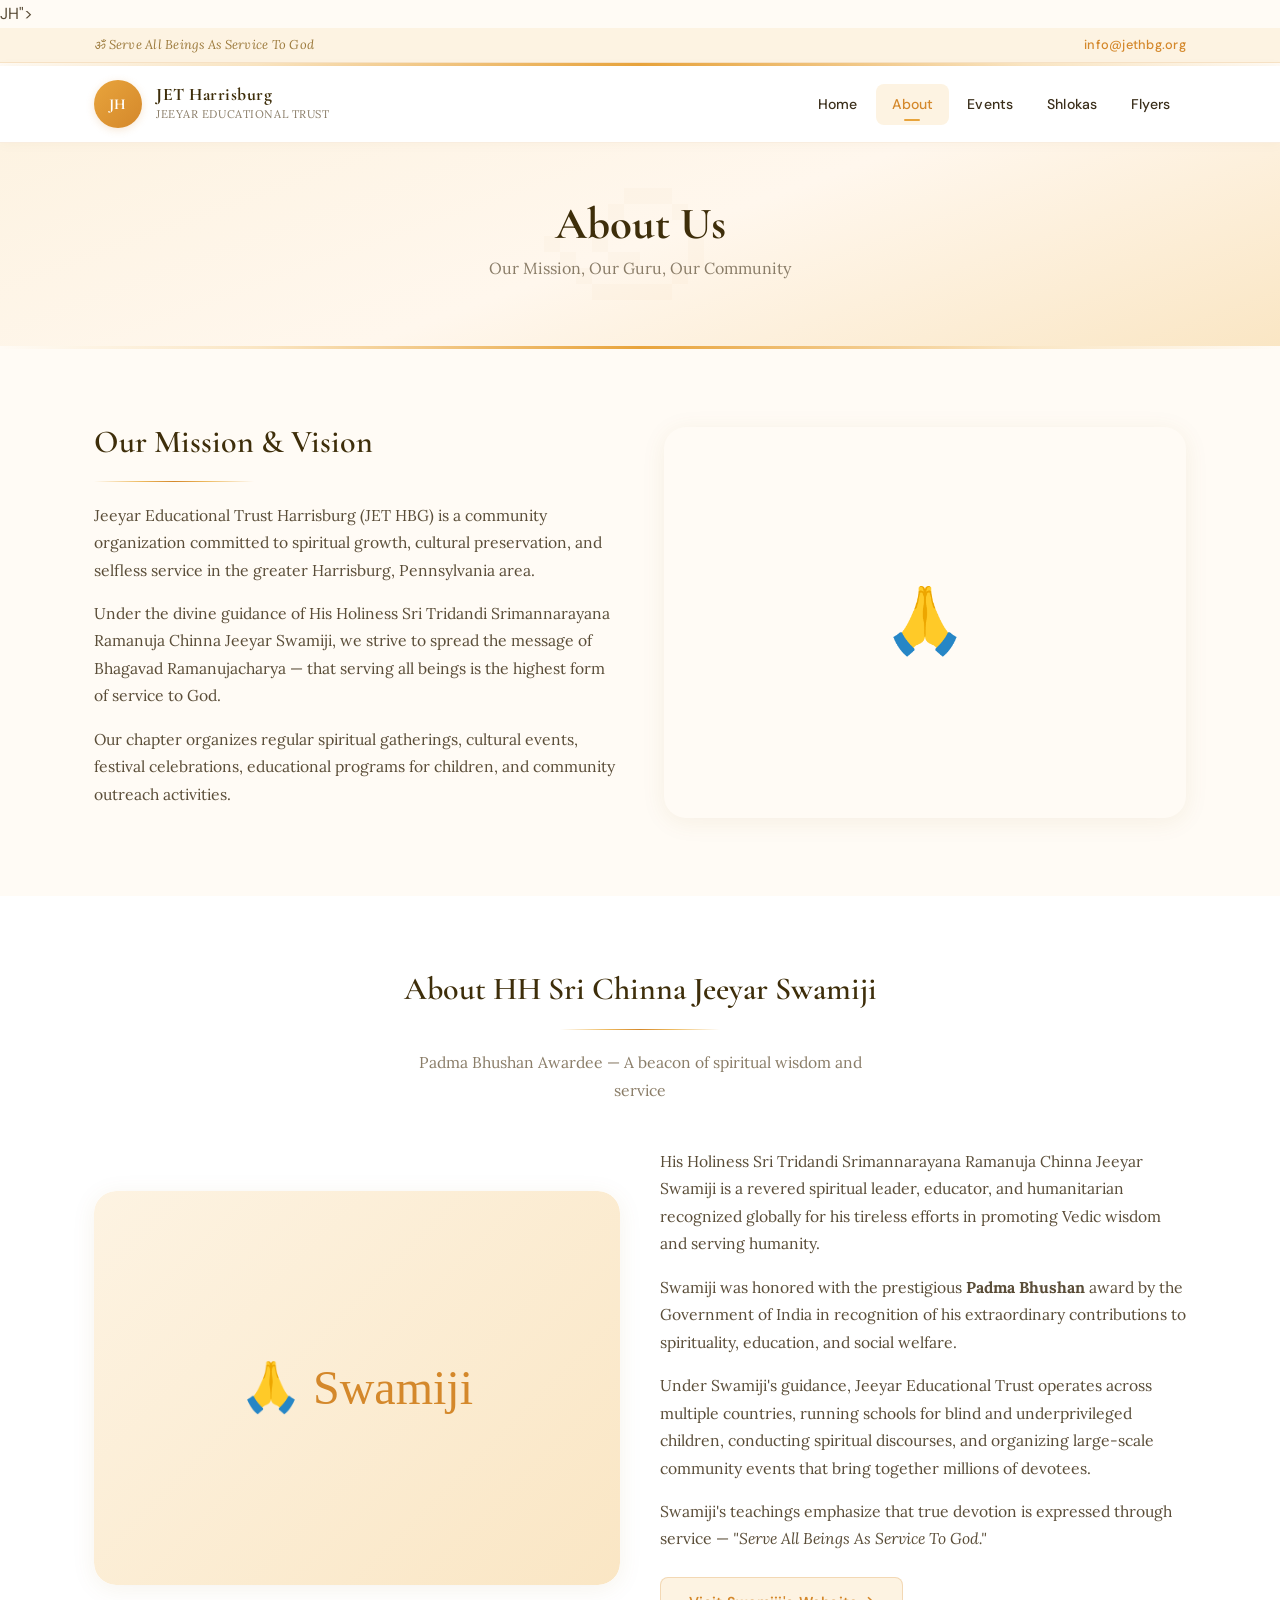
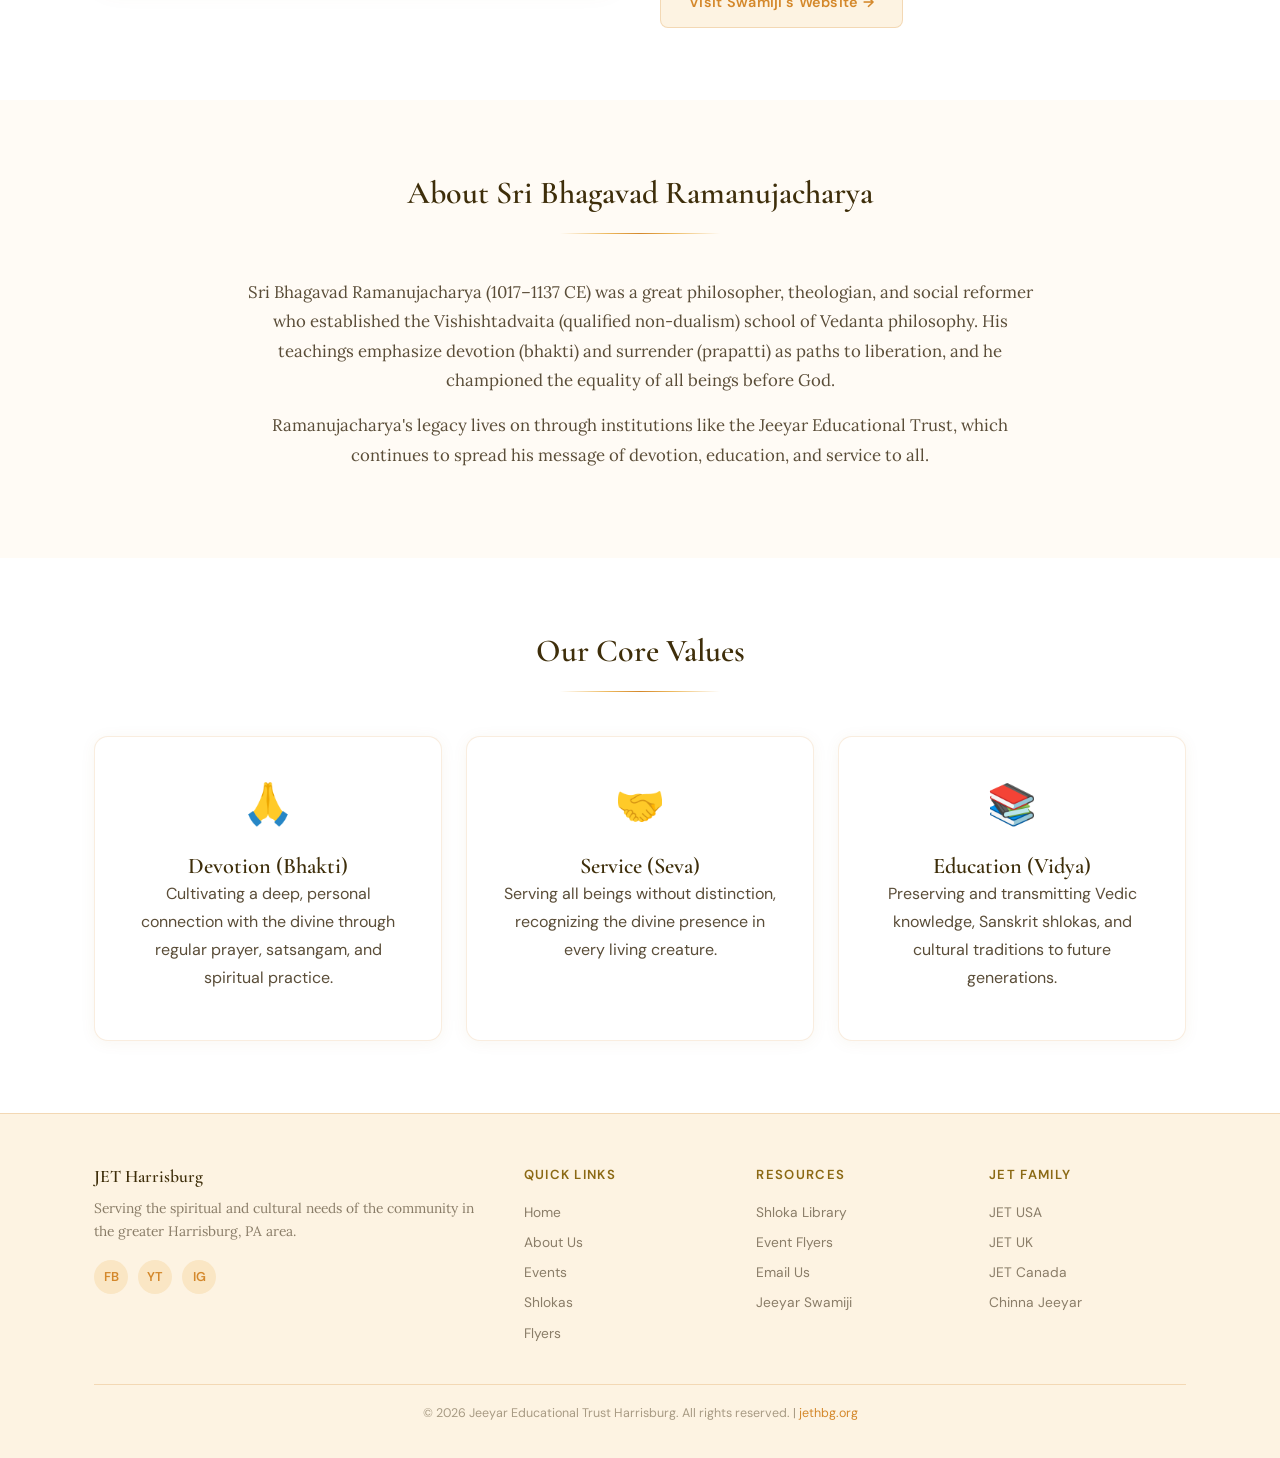
==== pages/about.html @ eadcd4f1 "init with initial code" ====
<!DOCTYPE html>
<html lang="en">
<head>
  <meta charset="UTF-8">
  <meta name="viewport" content="width=device-width, initial-scale=1.0">
  <title>About Us — JET Harrisburg</title>
  <meta name="description" content="Learn about Jeeyar Educational Trust Harrisburg, our mission, vision, and the teachings of HH Sri Chinna Jeeyar Swamiji.">
  <link rel="stylesheet" href="../css/style.css">
  <link rel="icon" href="data:image/svg+xml,<svg xmlns='http://www.w3.org/2000/svg' viewBox='0 0 32 32'><circle cx='16' cy='16' r='16' fill='%23D4882B'/><text x='16' y='22' text-anchor='middle' fill='white' font-size='16' font-family='serif' font-weight='bold'>JH</text></svg>"><circle cx='16' cy='16' r='16' fill='%236B1527'/><text x='16' y='22' text-anchor='middle' fill='%23E8C547' font-size='16' font-family='serif' font-weight='bold'>JH</text></svg>">
</head>
<body>

  <!-- Top Bar -->
  <div class="top-bar">
    <div class="container">
      <span class="tagline">ॐ Serve All Beings As Service To God</span>
      <span><a href="mailto:info@jethbg.org">info@jethbg.org</a></span>
    </div>
  </div>
  <div class="ornament-border"></div>

  <!-- Header -->
  <header class="site-header">
    <div class="header-inner">
      <a href="../index.html" class="logo-group">
        <div class="logo-icon">JH</div>
        <div class="logo-text">
          <h1>JET Harrisburg</h1>
          <p class="logo-subtitle">Jeeyar Educational Trust</p>
        </div>
      </a>
      <nav class="main-nav">
        <a href="../index.html">Home</a>
        <a href="about.html" class="active">About</a>
        <a href="events.html">Events</a>
        <a href="shlokas.html">Shlokas</a>
        <a href="flyers.html">Flyers</a>
      </nav>
      <button class="hamburger" aria-label="Menu">
        <span></span><span></span><span></span>
      </button>
    </div>
  </header>

  <!-- Page Header -->
  <section class="page-header">
    <h1>About Us</h1>
    <p>Our Mission, Our Guru, Our Community</p>
  </section>
  <div class="ornament-border"></div>

  <!-- About Content -->
  <section class="section">
    <div class="container">
      <div class="about-layout fade-in">
        <div class="about-text">
          <h2>Our Mission &amp; Vision</h2>
          <div class="ornament-border-thin" style="margin-left:0;"></div>
          <p>Jeeyar Educational Trust Harrisburg (JET HBG) is a community organization committed to spiritual growth, cultural preservation, and selfless service in the greater Harrisburg, Pennsylvania area.</p>
          <p>Under the divine guidance of His Holiness Sri Tridandi Srimannarayana Ramanuja Chinna Jeeyar Swamiji, we strive to spread the message of Bhagavad Ramanujacharya — that serving all beings is the highest form of service to God.</p>
          <p>Our chapter organizes regular spiritual gatherings, cultural events, festival celebrations, educational programs for children, and community outreach activities.</p>
        </div>
        <div class="about-image">
          <div style="width:100%; aspect-ratio:4/3; background: linear-gradient(135deg, var(--saffron-pale), var(--gold-pale)); display:flex; align-items:center; justify-content:center; font-size:4rem; border-radius: var(--radius-lg);">🙏</div>
        </div>
      </div>
    </div>
  </section>

  <!-- About Swamiji -->
  <section class="section section-alt">
    <div class="container">
      <div class="section-header fade-in">
        <h2>About HH Sri Chinna Jeeyar Swamiji</h2>
        <div class="ornament-border-thin"></div>
        <p>Padma Bhushan Awardee — A beacon of spiritual wisdom and service</p>
      </div>
      <div class="about-layout fade-in" style="gap: 40px;">
        <div class="about-image" style="order: 0;">
          <div style="width:100%; aspect-ratio:4/3; background: linear-gradient(135deg, var(--saffron-pale), var(--saffron-glow)); display:flex; align-items:center; justify-content:center; color:var(--saffron); font-size:3rem; border-radius: var(--radius-lg); font-family:'Cinzel',serif;">🙏 Swamiji</div>
        </div>
        <div class="about-text">
          <p>His Holiness Sri Tridandi Srimannarayana Ramanuja Chinna Jeeyar Swamiji is a revered spiritual leader, educator, and humanitarian recognized globally for his tireless efforts in promoting Vedic wisdom and serving humanity.</p>
          <p>Swamiji was honored with the prestigious <strong>Padma Bhushan</strong> award by the Government of India in recognition of his extraordinary contributions to spirituality, education, and social welfare.</p>
          <p>Under Swamiji's guidance, Jeeyar Educational Trust operates across multiple countries, running schools for blind and underprivileged children, conducting spiritual discourses, and organizing large-scale community events that bring together millions of devotees.</p>
          <p>Swamiji's teachings emphasize that true devotion is expressed through service — <em>"Serve All Beings As Service To God."</em></p>
          <a href="https://chinnajeeyar.org/" target="_blank" rel="noopener" class="btn btn-secondary" style="margin-top: 8px;">Visit Swamiji's Website →</a>
        </div>
      </div>
    </div>
  </section>

  <!-- About Ramanujacharya -->
  <section class="section">
    <div class="container">
      <div class="section-header fade-in">
        <h2>About Sri Bhagavad Ramanujacharya</h2>
        <div class="ornament-border-thin"></div>
      </div>
      <div style="max-width: 800px; margin: 0 auto;" class="fade-in">
        <p style="font-family:'Lora',serif; font-size:1.05rem; text-align:center;">Sri Bhagavad Ramanujacharya (1017–1137 CE) was a great philosopher, theologian, and social reformer who established the Vishishtadvaita (qualified non-dualism) school of Vedanta philosophy. His teachings emphasize devotion (bhakti) and surrender (prapatti) as paths to liberation, and he championed the equality of all beings before God.</p>
        <p style="font-family:'Lora',serif; font-size:1.05rem; text-align:center;">Ramanujacharya's legacy lives on through institutions like the Jeeyar Educational Trust, which continues to spread his message of devotion, education, and service to all.</p>
      </div>
    </div>
  </section>

  <!-- Our Values -->
  <section class="section section-alt">
    <div class="container">
      <div class="section-header fade-in">
        <h2>Our Core Values</h2>
        <div class="ornament-border-thin"></div>
      </div>
      <div class="cards-grid">
        <div class="card fade-in" style="text-align:center; padding:32px;">
          <div style="font-size:2.5rem; margin-bottom:12px;">🙏</div>
          <h3>Devotion (Bhakti)</h3>
          <p>Cultivating a deep, personal connection with the divine through regular prayer, satsangam, and spiritual practice.</p>
        </div>
        <div class="card fade-in" style="text-align:center; padding:32px;">
          <div style="font-size:2.5rem; margin-bottom:12px;">🤝</div>
          <h3>Service (Seva)</h3>
          <p>Serving all beings without distinction, recognizing the divine presence in every living creature.</p>
        </div>
        <div class="card fade-in" style="text-align:center; padding:32px;">
          <div style="font-size:2.5rem; margin-bottom:12px;">📚</div>
          <h3>Education (Vidya)</h3>
          <p>Preserving and transmitting Vedic knowledge, Sanskrit shlokas, and cultural traditions to future generations.</p>
        </div>
      </div>
    </div>
  </section>

  <!-- Footer -->
  <footer class="site-footer">
    <div class="container">
      <div class="footer-grid">
        <div class="footer-brand">
          <h3>JET Harrisburg</h3>
          <p>Serving the spiritual and cultural needs of the community in the greater Harrisburg, PA area.</p>
          <div class="footer-social">
            <a href="#" title="Facebook">FB</a>
            <a href="#" title="YouTube">YT</a>
            <a href="#" title="Instagram">IG</a>
          </div>
        </div>
        <div class="footer-col">
          <h4>Quick Links</h4>
          <a href="../index.html">Home</a>
          <a href="about.html" class="active">About Us</a>
          <a href="events.html">Events</a>
          <a href="shlokas.html">Shlokas</a>
          <a href="flyers.html">Flyers</a>
        </div>
        <div class="footer-col">
          <h4>Resources</h4>
          <a href="shlokas.html">Shloka Library</a>
          <a href="flyers.html">Event Flyers</a>
          <a href="mailto:info@jethbg.org">Email Us</a>
          <a href="https://chinnajeeyar.org/" target="_blank" rel="noopener">Jeeyar Swamiji</a>
        </div>
        <div class="footer-col">
          <h4>JET Family</h4>
          <a href="https://jetusa.org" target="_blank" rel="noopener">JET USA</a>
          <a href="https://jetuk.org" target="_blank" rel="noopener">JET UK</a>
          <a href="https://www.jettoronto.org" target="_blank" rel="noopener">JET Canada</a>
          <a href="https://chinnajeeyar.org" target="_blank" rel="noopener">Chinna Jeeyar</a>
        </div>
      </div>
      <div class="footer-bottom">
        <p>&copy; 2026 Jeeyar Educational Trust Harrisburg. All rights reserved. | <a href="https://jethbg.org">jethbg.org</a></p>
      </div>
    </div>
  </footer>

  <script src="../js/main.js"></script>
</body>
</html>
---- css/style.css ----
/* ============================================
   JET HBG — Calm Saffron & Cream Theme
   Warm, peaceful, spiritual aesthetic
   ============================================ */

@import url('https://fonts.googleapis.com/css2?family=Cormorant+Garamond:ital,wght@0,400;0,500;0,600;0,700;1,400&family=Lora:ital,wght@0,400;0,500;0,600;1,400&family=DM+Sans:wght@400;500;600;700&display=swap');

/* --- CSS Variables --- */
:root {
  --saffron: #D4882B;
  --saffron-warm: #E8A43C;
  --saffron-soft: #EDB95E;
  --saffron-pale: #FDF3E2;
  --saffron-glow: #FAE6C4;
  --cream: #FFFBF5;
  --cream-warm: #FFF7ED;
  --cream-mid: #F5EDE0;
  --ivory: #FEFCF8;
  --sand: #E8DFD0;
  --brown-warm: #8B6914;
  --brown-soft: #9C7A3C;
  --brown-text: #5C4A1E;
  --brown-deep: #3E2E0A;
  --white: #FFFFFF;
  --text-dark: #3A2E1A;
  --text-body: #5A4D38;
  --text-muted: #8A7D68;
  --text-light: #A89B84;
  --border-light: rgba(212, 136, 43, 0.15);
  --border-sand: rgba(212, 136, 43, 0.25);
  --shadow-soft: 0 2px 16px rgba(140, 100, 30, 0.06);
  --shadow-card: 0 4px 24px rgba(140, 100, 30, 0.08);
  --shadow-elevated: 0 8px 40px rgba(140, 100, 30, 0.12);
  --radius-sm: 8px;
  --radius-md: 14px;
  --radius-lg: 22px;
  --transition: 0.3s cubic-bezier(0.4, 0, 0.2, 1);
}

/* --- Reset & Base --- */
*, *::before, *::after { box-sizing: border-box; margin: 0; padding: 0; }

html { scroll-behavior: smooth; font-size: 16px; }

body {
  font-family: 'DM Sans', sans-serif;
  color: var(--text-body);
  background: var(--cream);
  line-height: 1.75;
  -webkit-font-smoothing: antialiased;
}

h1, h2, h3, h4 {
  font-family: 'Cormorant Garamond', serif;
  color: var(--brown-deep);
  line-height: 1.3;
  font-weight: 600;
}

h1 { font-size: clamp(1.8rem, 4vw, 2.8rem); font-weight: 700; }
h2 { font-size: clamp(1.4rem, 3vw, 2rem); }
h3 { font-size: clamp(1.1rem, 2vw, 1.4rem); }

p { margin-bottom: 1rem; }

a {
  color: var(--saffron);
  text-decoration: none;
  transition: color var(--transition);
}
a:hover { color: var(--brown-warm); }

img { max-width: 100%; height: auto; display: block; }

.container {
  max-width: 1140px;
  margin: 0 auto;
  padding: 0 24px;
}

/* --- Decorative Border --- */
.ornament-border {
  height: 3px;
  background: linear-gradient(90deg,
    transparent 0%,
    var(--saffron-glow) 20%,
    var(--saffron-warm) 50%,
    var(--saffron-glow) 80%,
    transparent 100%
  );
}

.ornament-border-thin {
  height: 1px;
  background: linear-gradient(90deg,
    transparent 0%,
    var(--saffron-soft) 30%,
    var(--saffron) 50%,
    var(--saffron-soft) 70%,
    transparent 100%
  );
  margin: 1.2rem auto;
  max-width: 160px;
}

/* --- Top Bar --- */
.top-bar {
  background: var(--saffron-pale);
  color: var(--text-muted);
  font-size: 0.8rem;
  padding: 6px 0;
  letter-spacing: 0.02em;
  border-bottom: 1px solid var(--border-light);
}

.top-bar .container {
  display: flex;
  justify-content: space-between;
  align-items: center;
  flex-wrap: wrap;
  gap: 8px;
}

.top-bar a {
  color: var(--saffron);
  font-weight: 500;
}
.top-bar a:hover { color: var(--brown-warm); }

.top-bar .tagline {
  font-family: 'Lora', serif;
  font-style: italic;
  color: var(--brown-soft);
}

/* --- Header / Navigation --- */
.site-header {
  background: var(--white);
  border-bottom: 1px solid var(--border-light);
  position: sticky;
  top: 0;
  z-index: 1000;
  box-shadow: 0 1px 12px rgba(140, 100, 30, 0.04);
}

.header-inner {
  display: flex;
  align-items: center;
  justify-content: space-between;
  padding: 14px 24px;
  max-width: 1140px;
  margin: 0 auto;
}

.logo-group {
  display: flex;
  align-items: center;
  gap: 14px;
}

.logo-icon {
  width: 48px;
  height: 48px;
  background: linear-gradient(135deg, var(--saffron-warm), var(--saffron));
  border-radius: 50%;
  display: flex;
  align-items: center;
  justify-content: center;
  color: white;
  font-family: 'Cormorant Garamond', serif;
  font-weight: 700;
  font-size: 0.95rem;
  letter-spacing: 0.05em;
  flex-shrink: 0;
  box-shadow: 0 2px 8px rgba(212, 136, 43, 0.2);
}

.logo-text h1 {
  font-size: 1.1rem;
  color: var(--brown-deep);
  margin: 0;
  letter-spacing: 0.03em;
  line-height: 1.2;
}

.logo-text .logo-subtitle {
  font-family: 'Lora', serif;
  font-size: 0.7rem;
  color: var(--text-muted);
  margin: 0;
  letter-spacing: 0.05em;
  text-transform: uppercase;
}

/* Main Nav */
.main-nav { display: flex; align-items: center; gap: 2px; }

.main-nav a {
  font-size: 0.88rem;
  font-weight: 500;
  color: var(--text-dark);
  padding: 8px 16px;
  border-radius: var(--radius-sm);
  transition: all var(--transition);
  position: relative;
  letter-spacing: 0.01em;
}

.main-nav a:hover,
.main-nav a.active {
  color: var(--saffron);
  background: var(--saffron-pale);
}

.main-nav a.active::after {
  content: '';
  position: absolute;
  bottom: 4px;
  left: 50%;
  transform: translateX(-50%);
  width: 16px;
  height: 2px;
  background: var(--saffron-warm);
  border-radius: 2px;
}

/* Hamburger */
.hamburger {
  display: none;
  flex-direction: column;
  gap: 5px;
  cursor: pointer;
  background: none;
  border: none;
  padding: 8px;
  z-index: 1010;
}
.hamburger span {
  width: 24px;
  height: 2px;
  background: var(--brown-deep);
  border-radius: 2px;
  transition: all var(--transition);
}
.hamburger.open span:nth-child(1) { transform: rotate(45deg) translate(5px, 5px); }
.hamburger.open span:nth-child(2) { opacity: 0; }
.hamburger.open span:nth-child(3) { transform: rotate(-45deg) translate(5px, -5px); }

/* --- Hero Section --- */
.hero {
  background: linear-gradient(160deg, var(--saffron-pale) 0%, var(--cream-warm) 30%, var(--cream) 60%, var(--saffron-glow) 100%);
  position: relative;
  overflow: hidden;
  padding: 80px 0 90px;
  text-align: center;
}

.hero::before {
  content: '';
  position: absolute;
  inset: 0;
  background:
    radial-gradient(ellipse at 20% 40%, rgba(237, 185, 94, 0.15) 0%, transparent 60%),
    radial-gradient(ellipse at 80% 60%, rgba(212, 136, 43, 0.08) 0%, transparent 50%);
  pointer-events: none;
}

.hero::after {
  content: '꩜';
  position: absolute;
  top: 50%;
  left: 50%;
  transform: translate(-50%, -50%);
  font-size: 28rem;
  opacity: 0.025;
  color: var(--saffron);
  pointer-events: none;
}

.hero-content {
  position: relative;
  z-index: 2;
  max-width: 680px;
  margin: 0 auto;
}

.hero .greeting {
  font-family: 'Lora', serif;
  font-size: clamp(1rem, 2vw, 1.25rem);
  color: var(--saffron);
  margin-bottom: 8px;
  font-style: italic;
  letter-spacing: 0.06em;
  animation: fadeInDown 0.8s ease-out;
}

.hero h1 {
  color: var(--brown-deep);
  font-size: clamp(2rem, 5vw, 3rem);
  margin-bottom: 12px;
  animation: fadeInUp 0.8s ease-out 0.1s both;
}

.hero .subtitle {
  font-family: 'Lora', serif;
  font-size: clamp(0.92rem, 1.8vw, 1.1rem);
  color: var(--text-muted);
  margin-bottom: 32px;
  max-width: 520px;
  margin-left: auto;
  margin-right: auto;
  animation: fadeInUp 0.8s ease-out 0.2s both;
}

.hero-buttons {
  display: flex;
  gap: 14px;
  justify-content: center;
  flex-wrap: wrap;
  animation: fadeInUp 0.8s ease-out 0.35s both;
}

/* --- Buttons --- */
.btn {
  display: inline-flex;
  align-items: center;
  gap: 8px;
  padding: 12px 28px;
  border-radius: var(--radius-sm);
  font-weight: 600;
  font-size: 0.9rem;
  cursor: pointer;
  transition: all var(--transition);
  border: none;
  font-family: 'DM Sans', sans-serif;
  letter-spacing: 0.02em;
}

.btn-primary {
  background: linear-gradient(135deg, var(--saffron-warm), var(--saffron));
  color: white;
  box-shadow: 0 3px 14px rgba(212, 136, 43, 0.25);
}
.btn-primary:hover {
  transform: translateY(-2px);
  box-shadow: 0 6px 22px rgba(212, 136, 43, 0.35);
  color: white;
}

.btn-outline {
  background: transparent;
  color: var(--saffron);
  border: 1.5px solid var(--saffron-soft);
}
.btn-outline:hover {
  border-color: var(--saffron);
  background: var(--saffron-pale);
  color: var(--brown-warm);
}

.btn-secondary {
  background: var(--saffron-pale);
  color: var(--saffron);
  border: 1px solid var(--border-sand);
}
.btn-secondary:hover {
  background: var(--saffron-glow);
  color: var(--brown-warm);
  transform: translateY(-1px);
}

/* --- Section Styles --- */
.section {
  padding: 72px 0;
}

.section-alt {
  background: var(--white);
}

.section-header {
  text-align: center;
  margin-bottom: 44px;
}

.section-header h2 { margin-bottom: 4px; }

.section-header p {
  font-family: 'Lora', serif;
  color: var(--text-muted);
  font-size: 0.98rem;
  max-width: 480px;
  margin: 0 auto;
}

/* --- Cards Grid --- */
.cards-grid {
  display: grid;
  grid-template-columns: repeat(auto-fill, minmax(320px, 1fr));
  gap: 24px;
}

.card {
  background: var(--white);
  border-radius: var(--radius-md);
  overflow: hidden;
  box-shadow: var(--shadow-soft);
  transition: all var(--transition);
  border: 1px solid var(--border-light);
}

.card:hover {
  transform: translateY(-3px);
  box-shadow: var(--shadow-card);
}

.card-image-placeholder {
  width: 100%;
  height: 200px;
  background: linear-gradient(135deg, var(--saffron-pale), var(--cream-warm));
  display: flex;
  align-items: center;
  justify-content: center;
  color: var(--saffron-soft);
  font-size: 2.8rem;
}

.card-body {
  padding: 22px 24px 26px;
}

.card-date {
  font-size: 0.76rem;
  font-weight: 600;
  color: var(--saffron);
  text-transform: uppercase;
  letter-spacing: 0.07em;
  margin-bottom: 6px;
}

.card-body h3 { margin-bottom: 8px; font-size: 1.08rem; }

.card-body p {
  font-size: 0.88rem;
  color: var(--text-muted);
  margin-bottom: 14px;
  line-height: 1.65;
}

.card-link {
  font-weight: 600;
  font-size: 0.86rem;
  color: var(--saffron);
  display: inline-flex;
  align-items: center;
  gap: 4px;
}
.card-link:hover { gap: 8px; color: var(--brown-warm); }
.card-link::after { content: '→'; transition: inherit; }

/* --- Event Badge --- */
.event-badge {
  display: inline-block;
  background: var(--saffron-pale);
  color: var(--saffron);
  font-size: 0.7rem;
  font-weight: 700;
  padding: 3px 10px;
  border-radius: 20px;
  text-transform: uppercase;
  letter-spacing: 0.06em;
  margin-bottom: 8px;
  border: 1px solid var(--border-sand);
}

.event-badge.past {
  background: var(--cream-mid);
  color: var(--text-muted);
  border-color: var(--sand);
}

/* --- Shlokas / PDF Section --- */
.shloka-grid {
  display: grid;
  grid-template-columns: repeat(auto-fill, minmax(260px, 1fr));
  gap: 20px;
}

.shloka-card {
  background: var(--white);
  border: 1px solid var(--border-light);
  border-radius: var(--radius-md);
  padding: 24px;
  text-align: center;
  transition: all var(--transition);
}

.shloka-card:hover {
  border-color: var(--saffron-soft);
  box-shadow: var(--shadow-card);
  transform: translateY(-2px);
}

.shloka-icon {
  width: 54px;
  height: 54px;
  margin: 0 auto 14px;
  background: var(--saffron-pale);
  border-radius: 50%;
  display: flex;
  align-items: center;
  justify-content: center;
  font-size: 1.4rem;
  color: var(--saffron);
}

.shloka-card h3 { font-size: 1rem; margin-bottom: 6px; }
.shloka-card p { font-size: 0.84rem; color: var(--text-muted); margin-bottom: 14px; }

.shloka-btn {
  display: inline-flex;
  align-items: center;
  gap: 6px;
  padding: 8px 18px;
  border: 1.5px solid var(--saffron);
  border-radius: var(--radius-sm);
  font-size: 0.82rem;
  font-weight: 600;
  color: var(--saffron);
  background: transparent;
  transition: all var(--transition);
}
.shloka-btn:hover {
  background: var(--saffron);
  color: white;
}

/* --- Flyers Section --- */
.flyers-grid {
  display: grid;
  grid-template-columns: repeat(auto-fill, minmax(240px, 1fr));
  gap: 24px;
}

.flyer-card {
  background: var(--white);
  border-radius: var(--radius-md);
  overflow: hidden;
  box-shadow: var(--shadow-soft);
  transition: all var(--transition);
  text-align: center;
  border: 1px solid var(--border-light);
}

.flyer-card:hover {
  transform: translateY(-3px);
  box-shadow: var(--shadow-card);
}

.flyer-image {
  width: 100%;
  aspect-ratio: 8.5/11;
  object-fit: cover;
  background: var(--cream-mid);
}

.flyer-card .card-body { padding: 16px 18px 20px; }
.flyer-card h3 { font-size: 0.95rem; margin-bottom: 4px; }
.flyer-card .card-date { margin-bottom: 10px; }

/* --- About Section --- */
.about-layout {
  display: grid;
  grid-template-columns: 1fr 1fr;
  gap: 48px;
  align-items: center;
}

.about-text h2 { margin-bottom: 14px; }
.about-text p { font-family: 'Lora', serif; font-size: 0.98rem; }

.about-image {
  border-radius: var(--radius-lg);
  overflow: hidden;
  box-shadow: var(--shadow-card);
}

/* --- Quick Info Bar --- */
.quick-info {
  display: grid;
  grid-template-columns: repeat(auto-fit, minmax(220px, 1fr));
  gap: 20px;
  padding: 36px 0;
}

.quick-info-item {
  text-align: center;
  padding: 28px 20px;
  border-radius: var(--radius-md);
  background: var(--white);
  border: 1px solid var(--border-light);
  transition: all var(--transition);
}

.quick-info-item:hover {
  border-color: var(--saffron-soft);
  box-shadow: var(--shadow-soft);
}

.quick-info-item .qi-icon { font-size: 2rem; margin-bottom: 10px; }
.quick-info-item h3 { font-size: 0.95rem; margin-bottom: 4px; }
.quick-info-item p { font-size: 0.82rem; color: var(--text-muted); margin: 0; }

/* --- Page Header (sub-pages) --- */
.page-header {
  background: linear-gradient(160deg, var(--saffron-pale), var(--cream-warm), var(--saffron-glow));
  padding: 52px 0 48px;
  text-align: center;
  position: relative;
}

.page-header::after {
  content: '꩜';
  position: absolute;
  top: 50%;
  left: 50%;
  transform: translate(-50%, -50%);
  font-size: 16rem;
  opacity: 0.02;
  color: var(--saffron);
  pointer-events: none;
}

.page-header h1 {
  color: var(--brown-deep);
  position: relative;
  z-index: 1;
}

.page-header p {
  color: var(--text-muted);
  font-family: 'Lora', serif;
  position: relative;
  z-index: 1;
}

/* --- Footer --- */
.site-footer {
  background: var(--saffron-pale);
  color: var(--text-body);
  padding: 52px 0 0;
  border-top: 1px solid var(--border-sand);
}

.footer-grid {
  display: grid;
  grid-template-columns: 2fr 1fr 1fr 1fr;
  gap: 36px;
  padding-bottom: 36px;
  border-bottom: 1px solid var(--border-sand);
}

.footer-brand h3 {
  color: var(--brown-deep);
  font-size: 1.1rem;
  margin-bottom: 8px;
}

.footer-brand p {
  font-family: 'Lora', serif;
  font-size: 0.86rem;
  color: var(--text-muted);
  line-height: 1.7;
}

.footer-col h4 {
  color: var(--brown-warm);
  font-size: 0.82rem;
  text-transform: uppercase;
  letter-spacing: 0.1em;
  margin-bottom: 14px;
  font-family: 'DM Sans', sans-serif;
  font-weight: 600;
}

.footer-col a {
  display: block;
  color: var(--text-muted);
  font-size: 0.86rem;
  padding: 3px 0;
  transition: all var(--transition);
}
.footer-col a:hover {
  color: var(--saffron);
  padding-left: 4px;
}

.footer-social {
  display: flex;
  gap: 10px;
  margin-top: 14px;
}

.footer-social a {
  width: 34px;
  height: 34px;
  background: var(--saffron-glow);
  border-radius: 50%;
  display: flex;
  align-items: center;
  justify-content: center;
  color: var(--saffron);
  font-size: 0.8rem;
  font-weight: 600;
  transition: all var(--transition);
}
.footer-social a:hover {
  background: var(--saffron);
  color: white;
}

.footer-bottom {
  text-align: center;
  padding: 18px 0;
  font-size: 0.78rem;
  color: var(--text-light);
}
.footer-bottom a { color: var(--saffron); }

/* --- Lightbox --- */
.lightbox {
  position: fixed;
  inset: 0;
  background: rgba(30, 24, 12, 0.88);
  z-index: 9999;
  display: none;
  align-items: center;
  justify-content: center;
  padding: 40px;
  cursor: pointer;
}
.lightbox.active { display: flex; }
.lightbox img {
  max-width: 90vw;
  max-height: 85vh;
  border-radius: var(--radius-md);
  box-shadow: 0 8px 60px rgba(0, 0, 0, 0.4);
}
.lightbox-close {
  position: absolute;
  top: 20px;
  right: 28px;
  color: white;
  font-size: 2rem;
  cursor: pointer;
  opacity: 0.7;
  transition: opacity var(--transition);
  background: none;
  border: none;
}
.lightbox-close:hover { opacity: 1; }

/* --- Animations --- */
@keyframes fadeInUp {
  from { opacity: 0; transform: translateY(18px); }
  to { opacity: 1; transform: translateY(0); }
}

@keyframes fadeInDown {
  from { opacity: 0; transform: translateY(-14px); }
  to { opacity: 1; transform: translateY(0); }
}

.fade-in {
  opacity: 0;
  transform: translateY(18px);
  transition: opacity 0.6s ease, transform 0.6s ease;
}
.fade-in.visible {
  opacity: 1;
  transform: translateY(0);
}

/* --- Responsive --- */
@media (max-width: 900px) {
  .about-layout { grid-template-columns: 1fr; }
  .footer-grid { grid-template-columns: 1fr 1fr; }
}

@media (max-width: 768px) {
  .hamburger { display: flex; }

  .main-nav {
    position: fixed;
    top: 0;
    right: -100%;
    width: 270px;
    height: 100vh;
    background: var(--white);
    flex-direction: column;
    padding: 80px 24px 40px;
    box-shadow: -4px 0 24px rgba(0, 0, 0, 0.08);
    transition: right var(--transition);
    gap: 2px;
    overflow-y: auto;
  }
  .main-nav.open { right: 0; }
  .main-nav a { padding: 12px 16px; font-size: 1rem; width: 100%; }
  .hero { padding: 56px 0 64px; }
  .cards-grid { grid-template-columns: 1fr; }
  .footer-grid { grid-template-columns: 1fr; gap: 24px; }
  .top-bar .container { justify-content: center; text-align: center; }
}

@media (max-width: 480px) {
  .hero-buttons { flex-direction: column; align-items: center; }
  .btn { width: 100%; justify-content: center; max-width: 280px; }
  .shloka-grid { grid-template-columns: 1fr; }
  .flyers-grid { grid-template-columns: 1fr 1fr; }
}

@media print {
  .site-header, .site-footer, .top-bar, .hero { display: none; }
  body { background: white; color: black; }
}
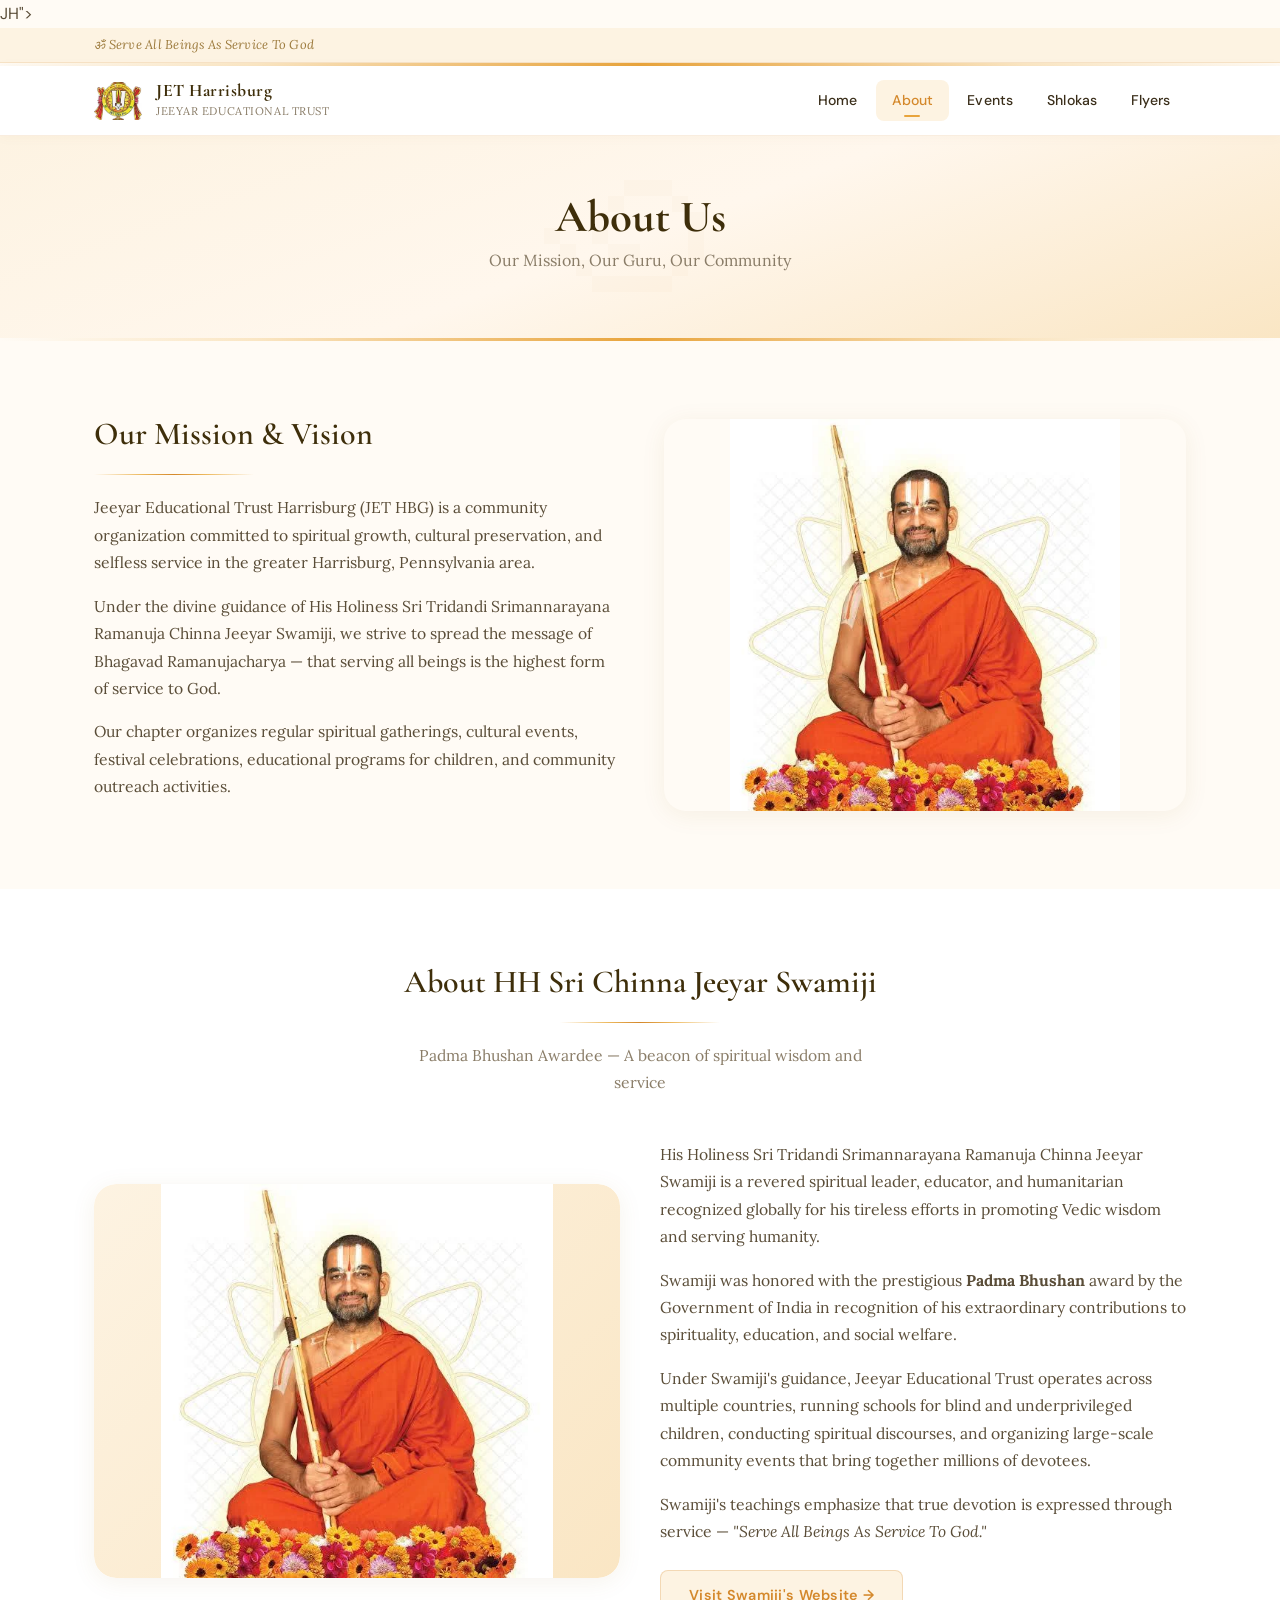
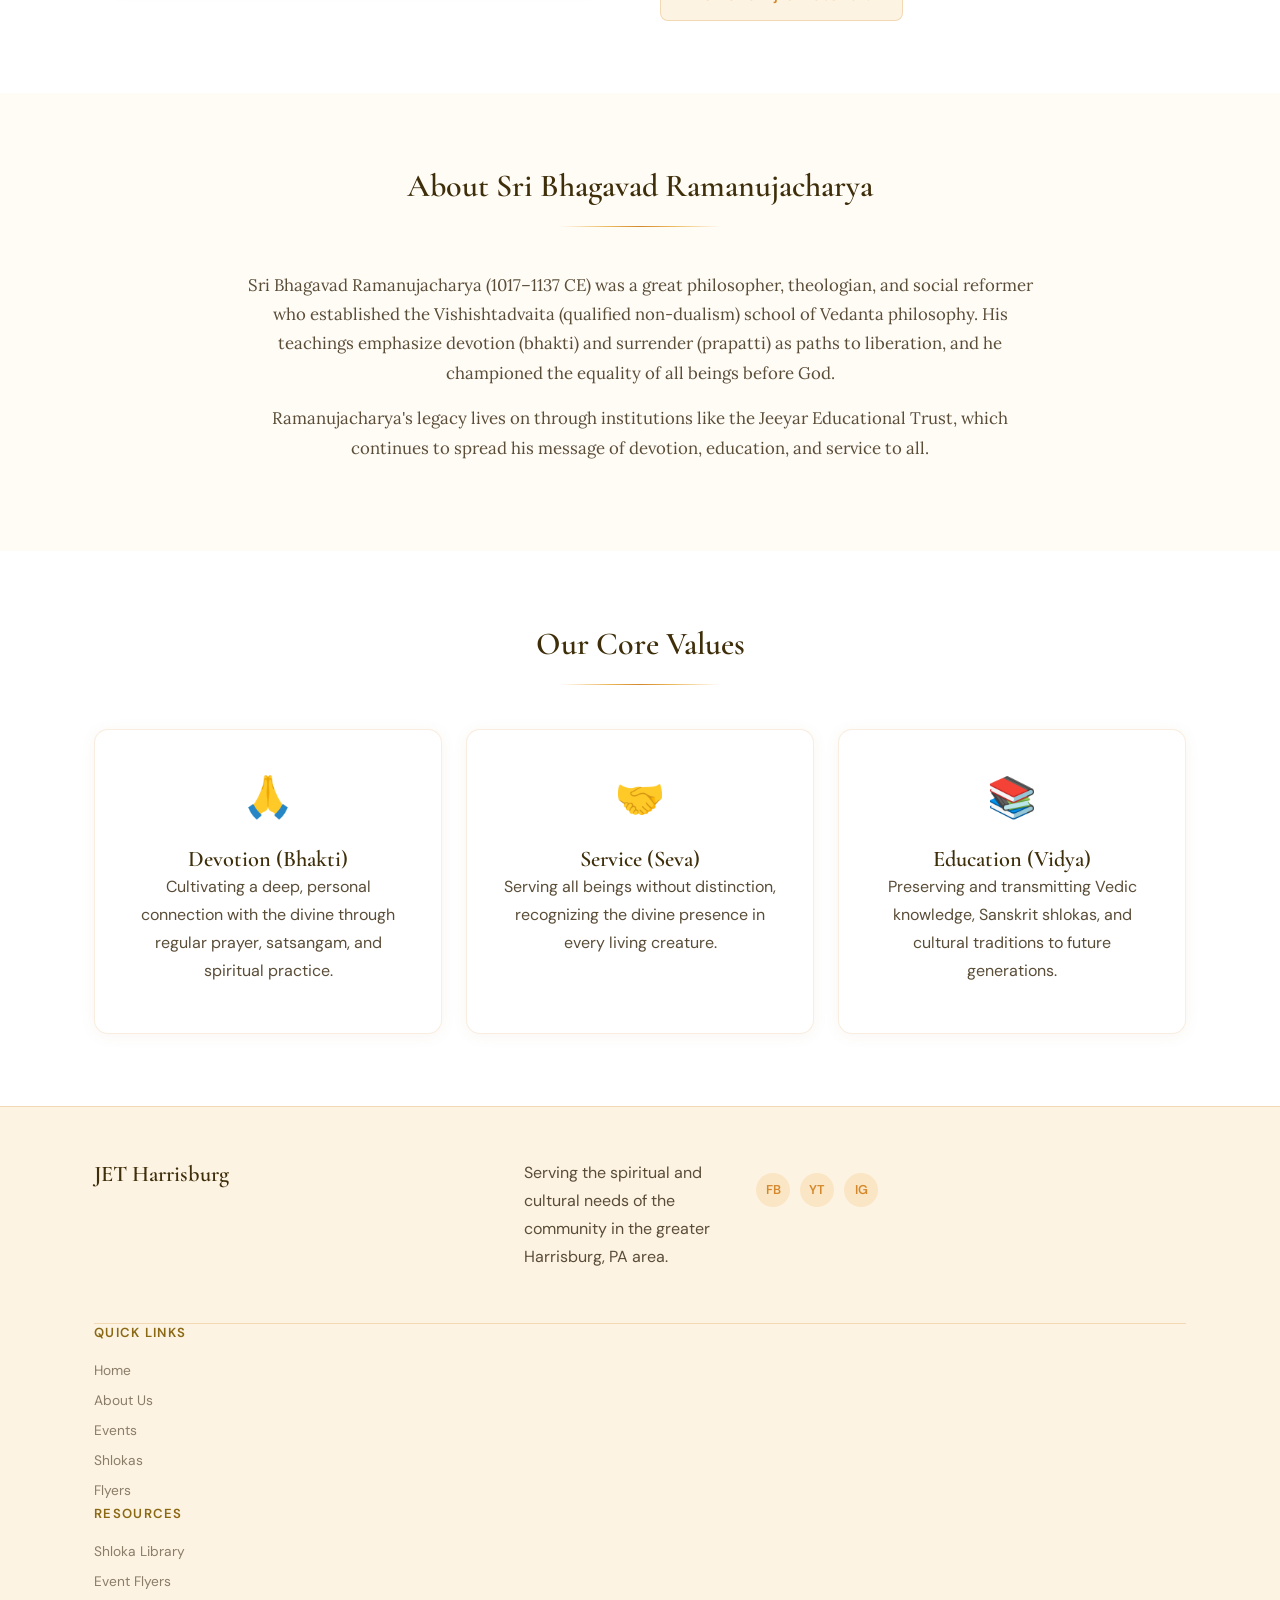
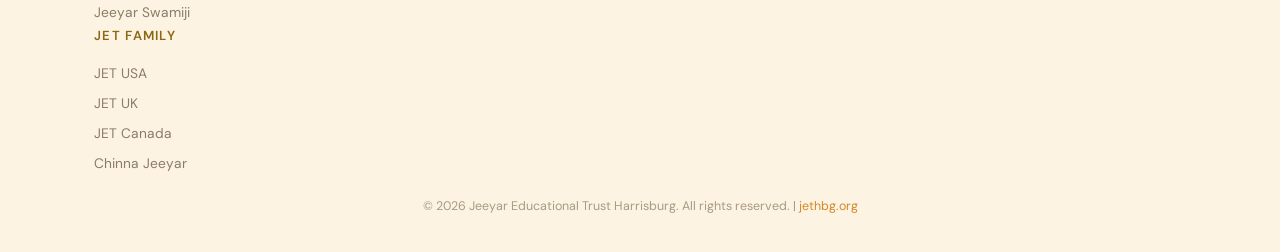
==== commit 4abb364c: "added banners" ====
--- a/pages/about.html
+++ b/pages/about.html
@@ -14,7 +14,7 @@
   <div class="top-bar">
     <div class="container">
       <span class="tagline">ॐ Serve All Beings As Service To God</span>
-      <span><a href="mailto:info@jethbg.org">info@jethbg.org</a></span>
+      
     </div>
   </div>
   <div class="ornament-border"></div>
@@ -23,7 +23,7 @@
   <header class="site-header">
     <div class="header-inner">
       <a href="../index.html" class="logo-group">
-        <div class="logo-icon">JH</div>
+        <img src="../assets/images/jet_logo.png" alt="JET HBG" style="width:48px; height:auto;">
         <div class="logo-text">
           <h1>JET Harrisburg</h1>
           <p class="logo-subtitle">Jeeyar Educational Trust</p>
@@ -61,7 +61,7 @@
           <p>Our chapter organizes regular spiritual gatherings, cultural events, festival celebrations, educational programs for children, and community outreach activities.</p>
         </div>
         <div class="about-image">
-          <div style="width:100%; aspect-ratio:4/3; background: linear-gradient(135deg, var(--saffron-pale), var(--gold-pale)); display:flex; align-items:center; justify-content:center; font-size:4rem; border-radius: var(--radius-lg);">🙏</div>
+          <div style="width:100%; aspect-ratio:4/3; background: linear-gradient(135deg, var(--saffron-pale), var(--gold-pale)); display:flex; align-items:center; justify-content:center; border-radius: var(--radius-lg); overflow:hidden;"><img src="../assets/images/swamiji.png" alt="HH Sri Chinna Jeeyar Swamiji" style="width:100%; height:100%; object-fit:contain;"></div>
         </div>
       </div>
     </div>
@@ -77,7 +77,7 @@
       </div>
       <div class="about-layout fade-in" style="gap: 40px;">
         <div class="about-image" style="order: 0;">
-          <div style="width:100%; aspect-ratio:4/3; background: linear-gradient(135deg, var(--saffron-pale), var(--saffron-glow)); display:flex; align-items:center; justify-content:center; color:var(--saffron); font-size:3rem; border-radius: var(--radius-lg); font-family:'Cinzel',serif;">🙏 Swamiji</div>
+          <div style="width:100%; aspect-ratio:4/3; background: linear-gradient(135deg, var(--saffron-pale), var(--saffron-glow)); display:flex; align-items:center; justify-content:center; border-radius: var(--radius-lg); overflow:hidden;"><img src="../assets/images/swamiji.png" alt="HH Sri Chinna Jeeyar Swamiji" style="width:100%; height:100%; object-fit:contain;"></div>
         </div>
         <div class="about-text">
           <p>His Holiness Sri Tridandi Srimannarayana Ramanuja Chinna Jeeyar Swamiji is a revered spiritual leader, educator, and humanitarian recognized globally for his tireless efforts in promoting Vedic wisdom and serving humanity.</p>
@@ -135,7 +135,6 @@
   <footer class="site-footer">
     <div class="container">
       <div class="footer-grid">
-        <div class="footer-brand">
           <h3>JET Harrisburg</h3>
           <p>Serving the spiritual and cultural needs of the community in the greater Harrisburg, PA area.</p>
           <div class="footer-social">
@@ -156,7 +155,6 @@
           <h4>Resources</h4>
           <a href="shlokas.html">Shloka Library</a>
           <a href="flyers.html">Event Flyers</a>
-          <a href="mailto:info@jethbg.org">Email Us</a>
           <a href="https://chinnajeeyar.org/" target="_blank" rel="noopener">Jeeyar Swamiji</a>
         </div>
         <div class="footer-col">
--- a/css/style.css
+++ b/css/style.css
@@ -280,7 +280,7 @@
 .hero-content {
   position: relative;
   z-index: 2;
-  max-width: 680px;
+  max-width: 860px;
   margin: 0 auto;
 }
 
